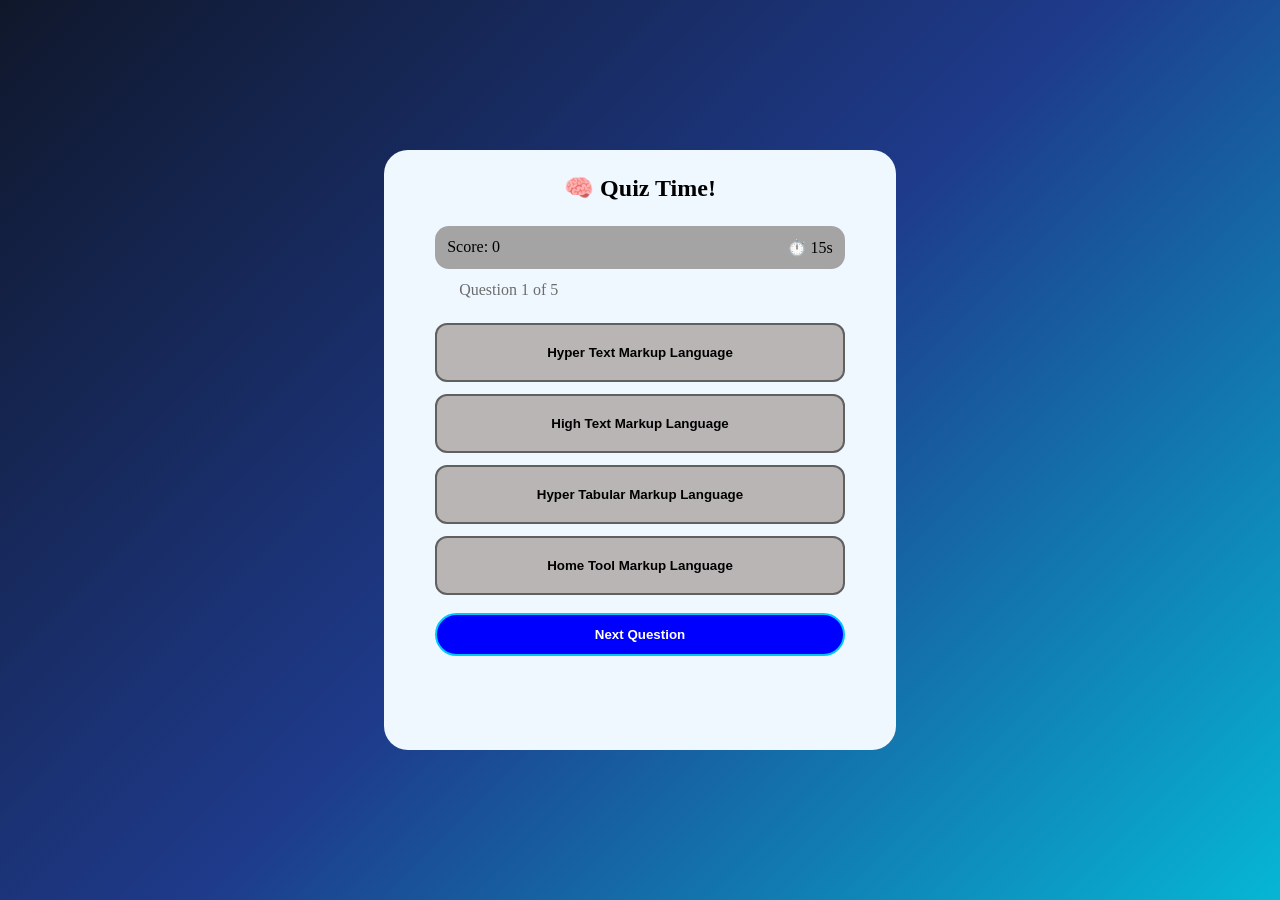
==== quiz/index.html @ 60344b8e "tryingg" ====
<!doctype html>
<html lang="en">
  <head>
    <meta charset="UTF-8" />
    <meta name="viewport" content="width=device-width, initial-scale=1.0" />
    <title>QUIZ GAME</title>
    <link rel="stylesheet" href="style.css" />
  </head>
  <body>
    <div class="main">
        <div class="game">
      <h2 class="h">🧠 Quiz Time!</h2>
      <div class="score">
        <p>Score: <span>0</span> </p>
        <div class="time2">⏱️ <span id="time">0</span>s</div>
      </div>
      <div class="heading">
        <p id="qh">Question 1 of 5</p>
        <h2 id="ques"></h2>
      </div>
      <div class="options">
        <button class="ans">Hyper Text Markup Language</button>
        <button class="ans">High Text Markup Language</button>
        <button class="ans">Hyper Tabular Markup Language</button>
        <button class="ans">Home Tool Markup Language</button>
      </div>
      <button id="submit">Next Question</button>
    </div>
    </div>
    <script src="brain.js"></script>
  </body>
</html>
---- quiz/style.css ----
*{
    margin: 0;
    padding: 0;
    box-sizing: border-box;
}
body{
    display: flex;
    align-items: center;
    justify-content: center;
    background: linear-gradient(135deg, #0f172a,#1e3a8a, #06b6d4);
    height: 100vh;

}
.main {
    display: flex;
    flex-direction: column;
    align-items: center;
    justify-content: center;
    height: 600px;
    width: 40%;
    background: aliceblue;
    border-radius: 24px;
}
.h{
    padding: 24px;
    margin: 0 auto;
    text-align: center;
}
.heading{
margin: 12px;
}
.game{
    width:80% ;
    height: 100%;
}
.score{
    background: #a4a4a4;
    padding: 12px;
    border-radius: 14px;
    width: 100%;
    display: flex;
    justify-content: space-between;
}
#qh{
    color: #6c6c6c;
    margin: 12px;
}
.options{
    display: flex;
    flex-direction: column;
    gap: 12px;
    margin-top: 24px;

}
.ans{
    padding: 20px;
    border-radius: 12px;
    border: 2px solid #606060;
    background:#b9b5b5;
    font-size: 14 px;
    font-weight: 600;

}
#submit{
    padding: 12px;
    margin-top: 18px;
    width: 100%;
    background: blue;
    color: white;
    font-weight: 800;
    border: 2px solid rgb(0, 200, 255);
    border-radius: 24px;
}
.time{
    color: red;
    font-weight:700 ;
}
.ans::after{
    background:rgb(88, 249, 88) ;
}
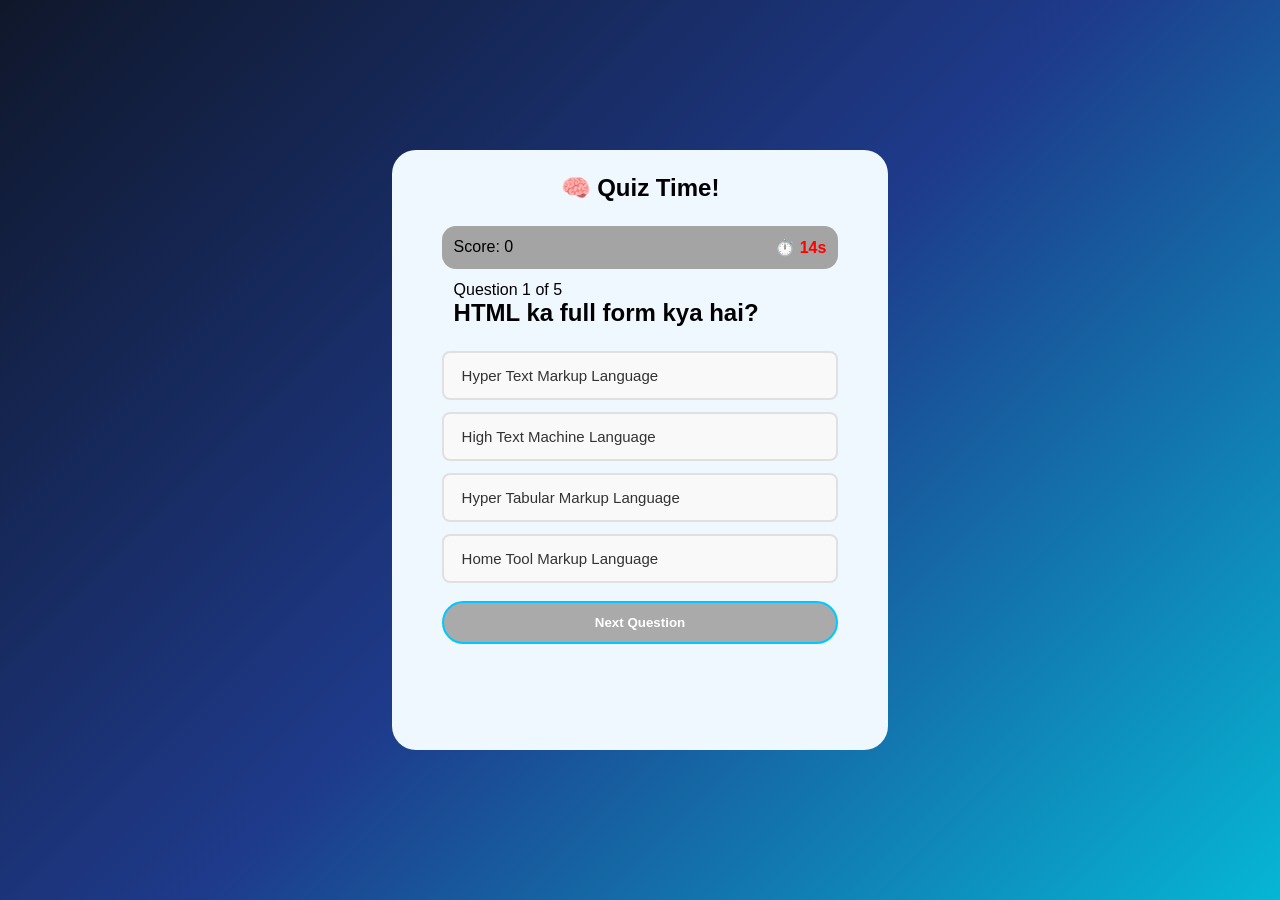
==== commit e1e75b33: "donee" ====
--- a/quiz/index.html
+++ b/quiz/index.html
@@ -10,21 +10,30 @@
     <div class="main">
         <div class="game">
       <h2 class="h">🧠 Quiz Time!</h2>
-      <div class="score">
-        <p>Score: <span>0</span> </p>
-        <div class="time2">⏱️ <span id="time">0</span>s</div>
+      <div class="topbar">
+        <p>Score: <span id="score">0</span> </p>
+        <div class="time2">⏱️ <span class="time" id="timer">0</span>s</div>
+      </div> 
+      <div class="heading">
+        <p class="question-num" id="questionNum">Question 1 of 5</p>
+        <h2 class="question" id="question"></h2>
       </div>
-      <div class="heading">
-        <p id="qh">Question 1 of 5</p>
-        <h2 id="ques"></h2>
-      </div>
-      <div class="options">
-        <button class="ans">Hyper Text Markup Language</button>
+      <div class="options" id="options">
+        <!-- <button class="ans">Hyper Text Markup Language</button>
         <button class="ans">High Text Markup Language</button>
         <button class="ans">Hyper Tabular Markup Language</button>
-        <button class="ans">Home Tool Markup Language</button>
+        <button class="ans">Home Tool Markup Language</button> -->
       </div>
-      <button id="submit">Next Question</button>
+      <button id="nextBtn" onclick="nextquestion()" disabled>Next Question</button>
+
+      <!-- //on latter -->
+  <div id="resultScreen" class="result hide">
+    <h2>🎉 Quiz Complete!</h2>
+    <div class="final-score" id="finalScore">0 / 5</div>
+    <p id="resultMsg"></p>
+    <button id="restartBtn" onclick="restartQuiz()">Play Again</button>
+  </div>
+</div>
     </div>
     </div>
     <script src="brain.js"></script>
--- a/quiz/style.css
+++ b/quiz/style.css
@@ -2,6 +2,8 @@
     margin: 0;
     padding: 0;
     box-sizing: border-box;
+    font-family: 'Segoe UI', Tahoma, sans-serif;
+
 }
 body{
     display: flex;
@@ -9,6 +11,7 @@
     justify-content: center;
     background: linear-gradient(135deg, #0f172a,#1e3a8a, #06b6d4);
     height: 100vh;
+    padding: 20px;
 
 }
 .main {
@@ -33,7 +36,7 @@
     width:80% ;
     height: 100%;
 }
-.score{
+.topbar{
     background: #a4a4a4;
     padding: 12px;
     border-radius: 14px;
@@ -51,17 +54,51 @@
     gap: 12px;
     margin-top: 24px;
 
+
+  .option {
+    padding: 14px 18px;
+    background: #f9f9f9;
+    border: 2px solid #e0e0e0;
+    border-radius: 8px;
+    cursor: pointer;
+    font-size: 15px;
+    text-align: left;
+    transition: all 0.3s;
+    color: #333;
+  }
 }
-.ans{
+/* .ans{
     padding: 20px;
     border-radius: 12px;
     border: 2px solid #606060;
     background:#b9b5b5;
     font-size: 14 px;
     font-weight: 600;
+    cursor: pointer;
 
-}
-#submit{
+} */
+ .option:hover:not(:disabled) {
+    background: #e8eeff;
+    border-color: #2a5298;
+    transform: translateX(5px);
+  }
+
+  .option.correct {
+    background: #d4edda;
+    border-color: #28a745;
+    color: #155724;
+  }
+
+  .option.wrong {
+    background: #f8d7da;
+    border-color: #dc3545;
+    color: #721c24;
+  }
+
+  .option:disabled {
+    cursor: not-allowed;
+  }
+#nextBtn{
     padding: 12px;
     margin-top: 18px;
     width: 100%;
@@ -70,11 +107,60 @@
     font-weight: 800;
     border: 2px solid rgb(0, 200, 255);
     border-radius: 24px;
+    cursor: pointer;
+
 }
-.time{
+#nextBtn:hover {
+    background: #1e3c72;
+  }
+
+  #nextBtn:disabled {
+    background: #aaa;
+    cursor: not-allowed;
+  }
+.time2{
     color: red;
     font-weight:700 ;
 }
-.ans::after{
-    background:rgb(88, 249, 88) ;
-}+ /* ===== Result Screen ===== */
+  .result {
+    text-align: center;
+  }
+
+  .result h2 {
+    color: #2a5298;
+    font-size: 26px;
+    margin-bottom: 15px;
+  }
+
+  .result .final-score {
+    font-size: 48px;
+    color: #1e3c72;
+    font-weight: bold;
+    margin: 20px 0;
+  }
+
+  .result p {
+    color: #666;
+    margin-bottom: 25px;
+    font-size: 16px;
+  }
+
+  #restartBtn {
+    padding: 12px 30px;
+    background: #28a745;
+    color: white;
+    border: none;
+    border-radius: 8px;
+    font-size: 16px;
+    cursor: pointer;
+    font-weight: bold;
+  }
+
+  #restartBtn:hover {
+    background: #218838;
+  }
+
+  .hide {
+    display: none;
+  }
